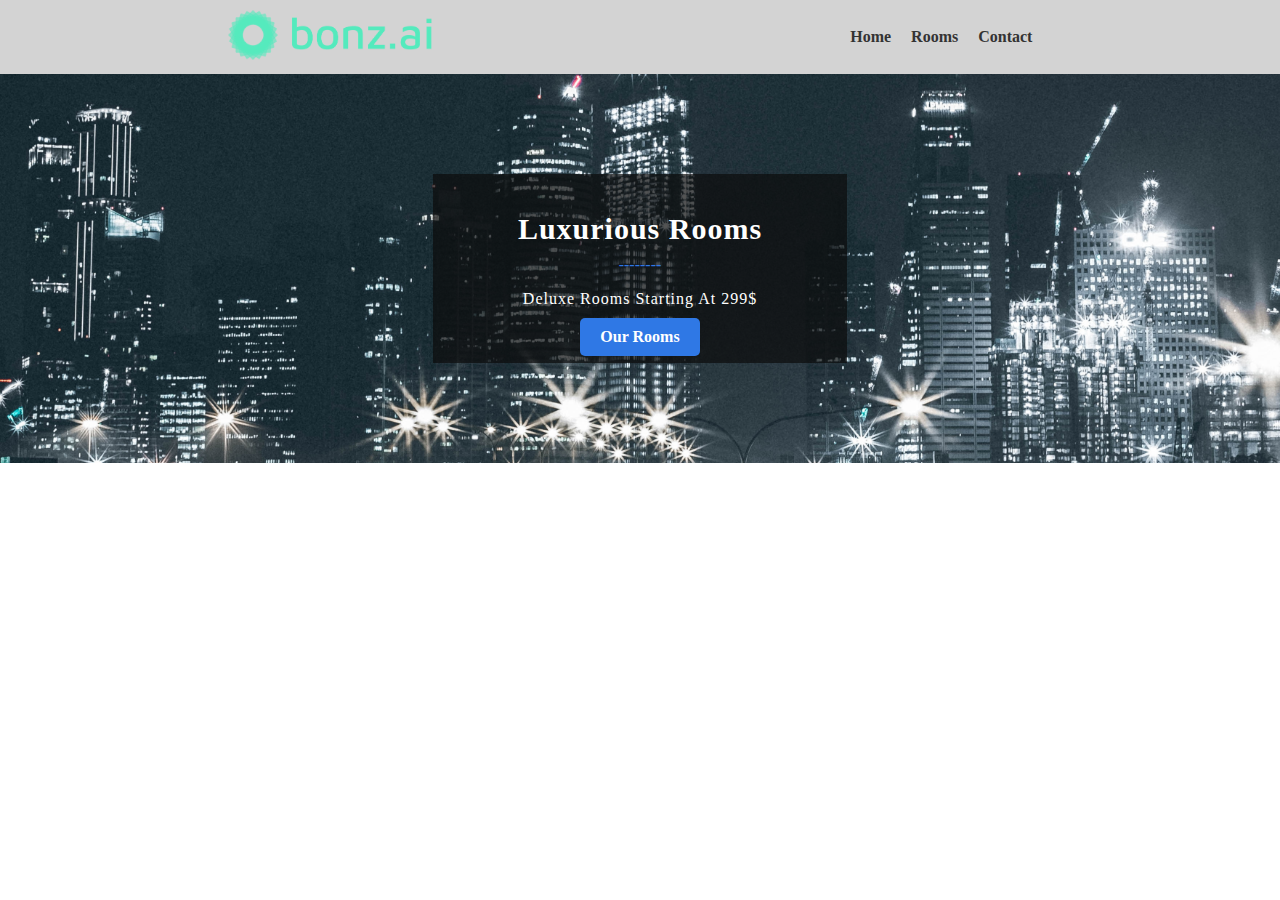
==== index.html @ 43efbf1e "my first cmt" ====
<!DOCTYPE html>
<html lang="en">
  <head>
    <meta charset="UTF-8" />
    <meta http-equiv="X-UA-Compatible" content="IE=edge" />
    <meta name="viewport" content="width=device-width, initial-scale=1.0" />
    <title>Hotel</title>
    <link rel="stylesheet" href="styles.css" />
  </head>
  <body>
    <header>
      <nav class="navbar">
        <div class="logo">
          <img
            src="assets/logo/bonz.ai-logo-color-landscape.png"
            alt="My Logo"
          />
        </div>
        <ul class="menu">
          <li><a href="#">Home</a></li>
          <li><a href="#">Rooms</a></li>
          <li><a href="#">Contact</a></li>
        </ul>
      </nav>
    </header>

    <!-- my first section -->
    <section class="hero">
      <div class="hero-content">
        <h2>Luxurious Rooms</h2>
        <span>--------</span>
        <p>Deluxe Rooms Starting At 299$</p>
        <a href="#" class="btn">Our Rooms</a>
      </div>
    </section>
    <!-- services section -->
  </body>
</html>
---- styles.css ----
body,
ul {
  margin: 0;
  padding: 0;
}

/* navbar & Header */
header {
  background-color: #d3d3d3;
  color: #333;
  padding: 10px 0;
}
.navbar {
  display: flex;
  justify-content: space-around;
  align-items: center;
  padding: 0 20px;
}
/*  logo */
.logo img {
  height: 50px;
}

/* menu */
.menu {
  list-style: none;
  display: flex;
}

.menu li {
  margin-right: 20px;
}

.menu a {
  text-decoration: none;
  color: #333;
  font-weight: bold;
}

/*  menu hover  */
.menu a:hover {
  color: #ffff;
}

/* ------------------------------------------*/
/* first section p1 style  */
.hero {
  background-image: url("assets/photos/nigth-img.jpeg"); /* Replace with your background image path */
  background-size: cover;
  background-position: center;
  color: #ffff;
  text-align: center;
  padding: 100px 0;
}
span {
  color: #2f78e5;
}
/* Style the hero content */
.hero-content {
  max-width: 400px;
  margin: 0 auto;
  padding: 7px;
  background-color: rgba(11, 11, 11, 0.7);
}

/* Style the h2 in the hero section */
.hero h2 {
  font-size: 30px;
  margin-bottom: 5px;
  line-height: 1.5;
  letter-spacing: 1px;
}

/* Style the description in the hero section */
.hero p {
  font-size: 16px;
  margin-bottom: 10px;
  letter-spacing: 1px;
}

/* Style the button in the hero section */
.btn {
  display: inline-block;
  padding: 10px 20px;
  background-color: #2f78e5;
  color: #fff;
  text-decoration: none;
  border-radius: 5px;
  font-weight: bold;
}

/*btn hover */
.btn:hover {
  background-color: #0b028c; /* Change to your desired hover color */
}
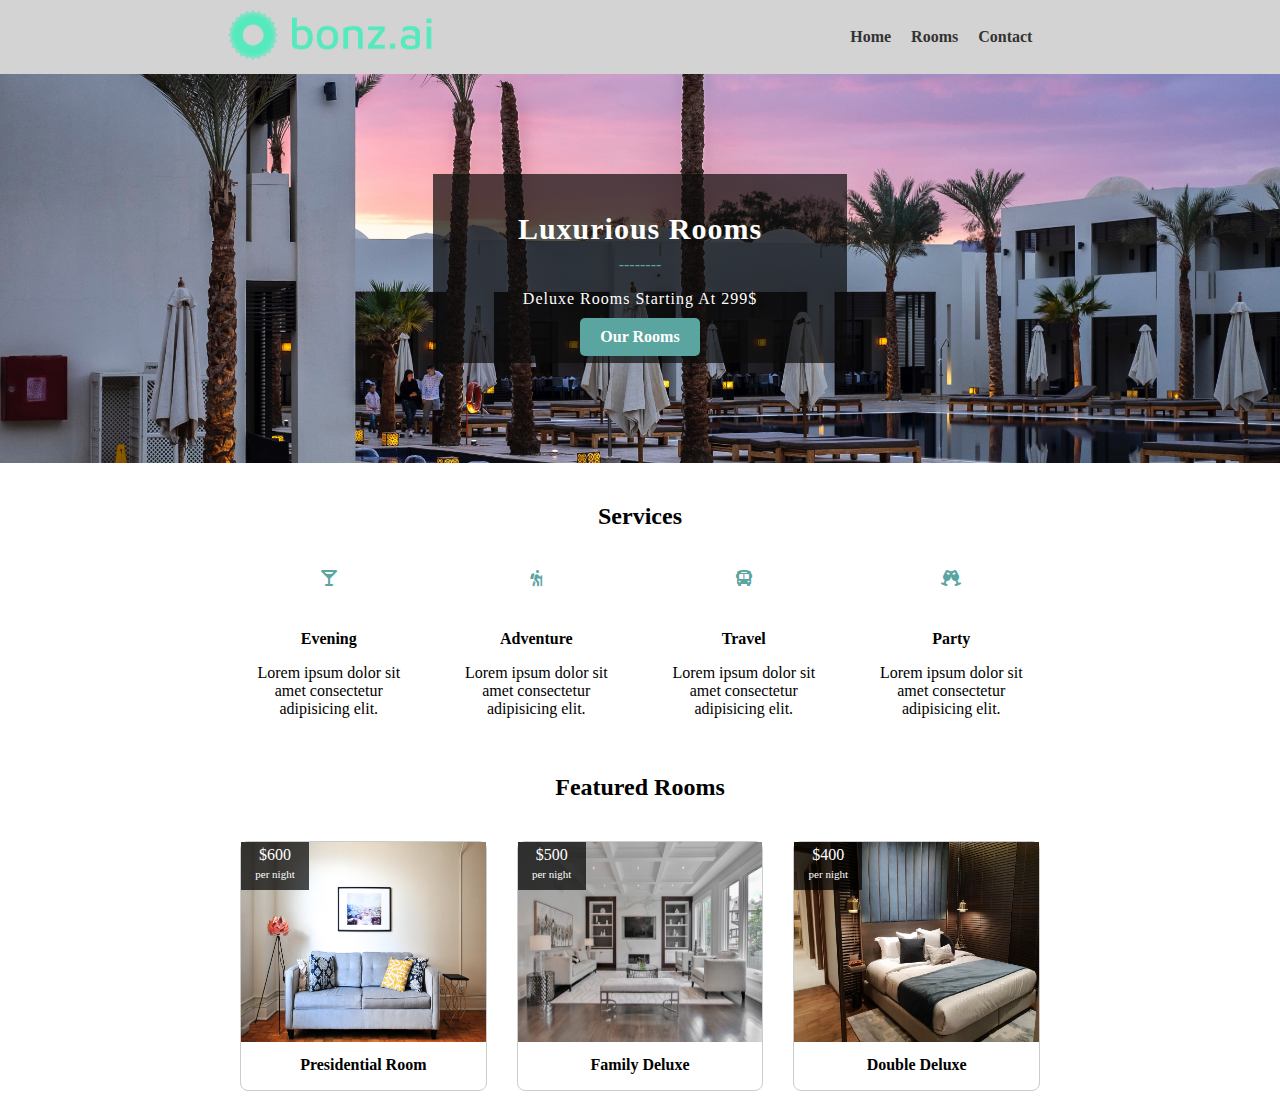
==== commit 2bcbce46: "complete the first page" ====
--- a/index.html
+++ b/index.html
@@ -6,6 +6,11 @@
     <meta name="viewport" content="width=device-width, initial-scale=1.0" />
     <title>Hotel</title>
     <link rel="stylesheet" href="styles.css" />
+    <!-- icons  -->
+    <link
+      rel="stylesheet"
+      href="https://cdnjs.cloudflare.com/ajax/libs/font-awesome/6.2.0/css/all.min.css"
+    />
   </head>
   <body>
     <header>
@@ -34,5 +39,68 @@
       </div>
     </section>
     <!-- services section -->
+
+    <h2 class="section-title">Services</h2>
+    <section class="services">
+      <div class="service">
+        <div class="icon">
+          <i class="fas fa-glass-martini-alt"></i>
+        </div>
+        <h3>Evening</h3>
+        <p>Lorem ipsum dolor sit amet consectetur adipisicing elit.</p>
+      </div>
+      <div class="service">
+        <div class="icon">
+          <i class="fas fa-hiking"></i>
+        </div>
+        <h3>Adventure</h3>
+        <p>Lorem ipsum dolor sit amet consectetur adipisicing elit.</p>
+      </div>
+      <div class="service">
+        <div class="icon">
+          <i class="fas fa-bus"></i>
+        </div>
+        <h3>Travel</h3>
+        <p>Lorem ipsum dolor sit amet consectetur adipisicing elit.</p>
+      </div>
+      <div class="service">
+        <div class="icon">
+          <i class="fas fa-glass-cheers"></i>
+        </div>
+        <h3>Party</h3>
+        <p>Lorem ipsum dolor sit amet consectetur adipisicing elit.</p>
+      </div>
+    </section>
+    <!-- Featured Rooms -->
+
+    <h2 class="section-title">Featured Rooms</h2>
+    <section class="featured-rooms">
+      <div class="card">
+        <div class="price-overly">
+          $600<br />
+          <span>per night</span>
+        </div>
+        <img src="assets/photos/p-room.jpeg" alt="Card Image 1" />
+        <h3>Presidential Room</h3>
+      </div>
+
+      <div class="card">
+        <div class="price-overly">
+          $500<br />
+          <span>per night</span>
+        </div>
+        <img src="assets/photos/family-room.jpeg" alt="Card Image 2" />
+        <h3>Family Deluxe</h3>
+      </div>
+
+      <div class="card">
+        <div class="price-overly">
+          $400<br />
+          <span>per night</span>
+        </div>
+        <img src="assets/photos/double-room.jpeg" alt="Card Image 3" />
+        <h3>Double Deluxe</h3>
+      </div>
+    </section>
   </body>
 </html>
--- a/styles.css
+++ b/styles.css
@@ -45,7 +45,7 @@
 /* ------------------------------------------*/
 /* first section p1 style  */
 .hero {
-  background-image: url("assets/photos/nigth-img.jpeg"); /* Replace with your background image path */
+  background-image: url("assets/photos/1pp.jpeg"); /* Replace with your background image path */
   background-size: cover;
   background-position: center;
   color: #ffff;
@@ -53,9 +53,9 @@
   padding: 100px 0;
 }
 span {
-  color: #2f78e5;
+  color: #5ba5a0;
 }
-/* Style the hero content */
+/*  hero content */
 .hero-content {
   max-width: 400px;
   margin: 0 auto;
@@ -63,7 +63,7 @@
   background-color: rgba(11, 11, 11, 0.7);
 }
 
-/* Style the h2 in the hero section */
+/*  h2 in the hero section */
 .hero h2 {
   font-size: 30px;
   margin-bottom: 5px;
@@ -71,25 +71,91 @@
   letter-spacing: 1px;
 }
 
-/* Style the description in the hero section */
+/* des in the hero section */
 .hero p {
   font-size: 16px;
   margin-bottom: 10px;
   letter-spacing: 1px;
 }
 
-/* Style the button in the hero section */
+/*  btn in the hero section */
 .btn {
   display: inline-block;
   padding: 10px 20px;
-  background-color: #2f78e5;
+  background-color: #5ba5a0;
   color: #fff;
   text-decoration: none;
   border-radius: 5px;
   font-weight: bold;
 }
-
 /*btn hover */
 .btn:hover {
-  background-color: #0b028c; /* Change to your desired hover color */
+  background-color: #315b58;
 }
+
+/* --------------------- services P1------------------------- */
+.section-title {
+  text-align: center;
+  font-size: 24px;
+  font-weight: bold;
+  margin: 40px;
+}
+.services {
+  display: grid;
+  grid-template-columns: repeat(4, 1fr);
+  gap: 30px;
+  max-width: 800px;
+  margin: 20px auto;
+}
+
+.service {
+  text-align: center;
+}
+
+.icon i {
+  width: 50px;
+  height: 50px;
+  color: #5ba5a0;
+}
+
+h3 {
+  margin-top: 10px;
+  font-size: 16px;
+  text-align: center;
+}
+
+/* -------------------------Featured rooms----------------------------------------- */
+
+.featured-rooms {
+  display: grid;
+  grid-template-columns: repeat(3, 1fr);
+  gap: 30px;
+  max-width: 800px;
+  margin: 10px auto;
+}
+
+.card {
+  position: relative;
+  text-align: center;
+  border: 1px solid #ccc;
+  border-radius: 8px;
+}
+
+.card img {
+  width: 100%;
+  height: 200px;
+}
+.price-overly {
+  width: 60px;
+  height: 40px;
+  position: absolute;
+  top: 0;
+  left: 0;
+  background: rgba(0, 0, 0, 0.7);
+  color: white;
+  padding: 4px;
+}
+.price-overly span {
+  font-size: 11px;
+  color: #fff;
+}
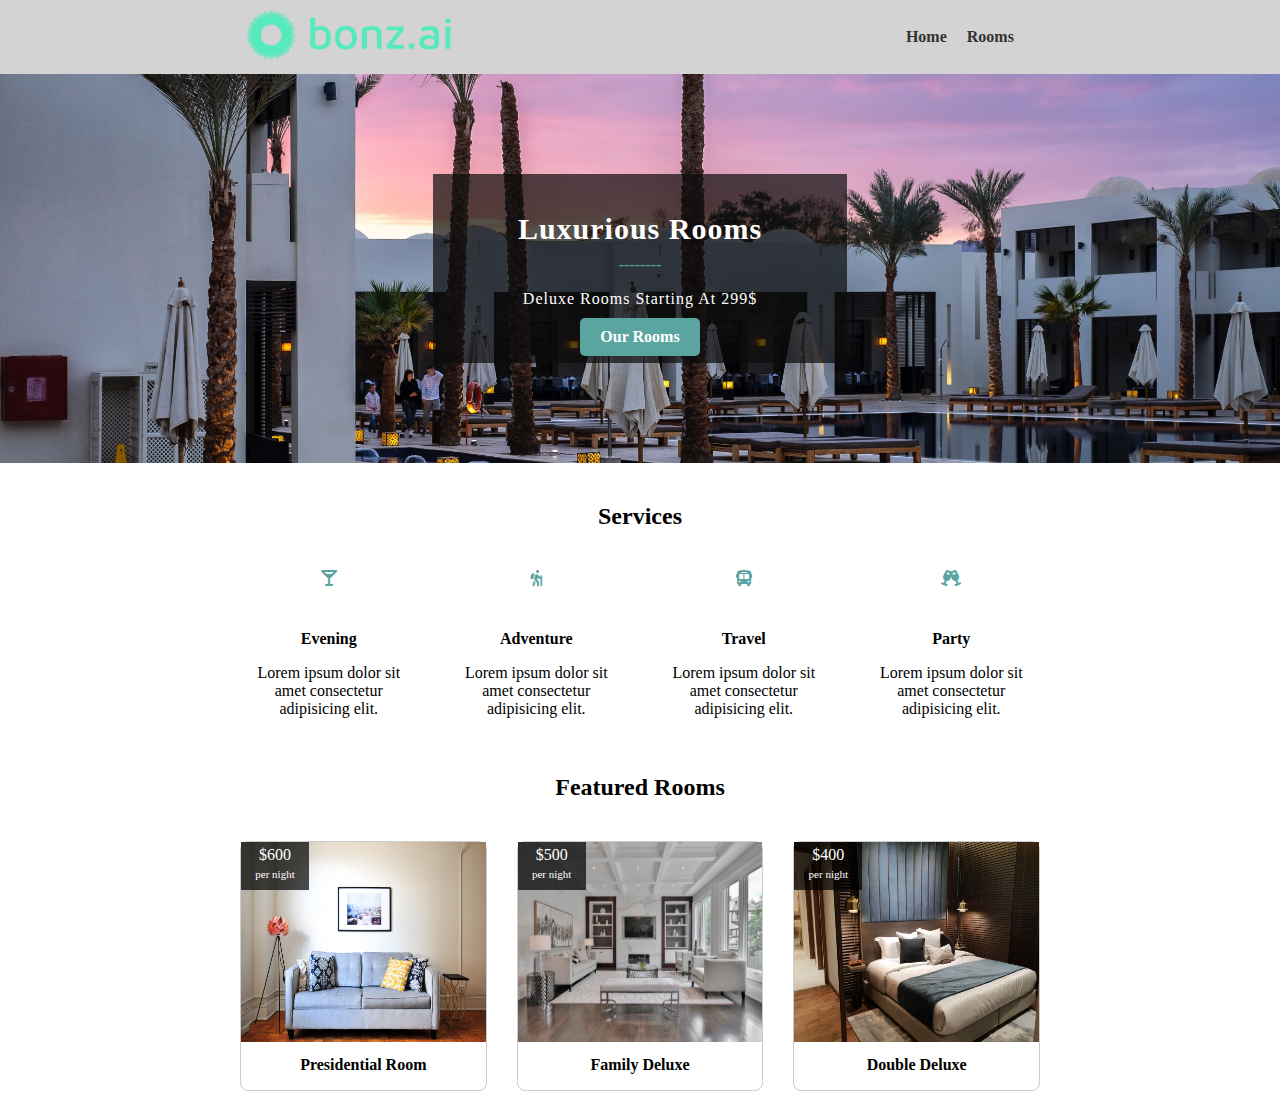
==== commit 174b5727: "edit some issues" ====
--- a/index.html
+++ b/index.html
@@ -22,10 +22,12 @@
           />
         </div>
         <ul class="menu">
-          <li><a href="#">Home</a></li>
-          <li><a href="#">Rooms</a></li>
-          <li><a href="#">Contact</a></li>
+          <li><a href="index.html">Home</a></li>
+          <li><a href="rooms.html">Rooms</a></li>
         </ul>
+        <div class="menu-bar">
+          <i class="fas fa-bars"></i>
+        </div>
       </nav>
     </header>
 
@@ -35,7 +37,7 @@
         <h2>Luxurious Rooms</h2>
         <span>--------</span>
         <p>Deluxe Rooms Starting At 299$</p>
-        <a href="#" class="btn">Our Rooms</a>
+        <a href="rooms.html" class="btn">Our Rooms</a>
       </div>
     </section>
     <!-- services section -->
--- a/styles.css
+++ b/styles.css
@@ -42,10 +42,13 @@
   color: #ffff;
 }
 
-/* ------------------------------------------*/
+.menu-bar {
+  display: none;
+}
+
 /* first section p1 style  */
 .hero {
-  background-image: url("assets/photos/1pp.jpeg"); /* Replace with your background image path */
+  background-image: url("assets/photos/1pp.jpeg");
   background-size: cover;
   background-position: center;
   color: #ffff;
@@ -159,3 +162,210 @@
   font-size: 11px;
   color: #fff;
 }
+
+/* ------------search rooms  P2 ------------------ */
+
+.search-rooms-container {
+  display: flex;
+  flex-wrap: wrap;
+  justify-content: space-between;
+  gap: 20px;
+  max-width: 800px;
+  margin: 10px auto 70px;
+}
+
+select {
+  width: 100px;
+}
+input {
+  width: 50px;
+}
+
+.room-type,
+.guests,
+.price-range-slider {
+  display: flex;
+  flex-direction: column;
+  align-items: center;
+}
+
+.room-size {
+  display: flex;
+  flex-direction: column;
+  align-items: center;
+}
+
+.size-fields {
+  display: flex;
+  justify-content: space-between;
+  align-items: center;
+}
+.size-fields input {
+  margin-right: 5px;
+}
+
+.price-range-slider label {
+  text-align: center;
+}
+
+/* -----------rooms P2 --------------------- */
+
+.rooms {
+  display: grid;
+  grid-template-columns: repeat(3, 1fr);
+  gap: 30px;
+  max-width: 800px;
+  margin: 10px auto;
+}
+
+/* ---------------room P3 ---------------------------------------- */
+
+.hero-room {
+  background-image: url("assets/photos/family-room.jpeg"); /* Replace with your background image path */
+  background-size: cover;
+  background-position: center;
+  color: #ffff;
+  text-align: center;
+  padding: 100px 0;
+}
+
+.room-imgs {
+  display: grid;
+  grid-template-columns: repeat(3, 1fr);
+  gap: 30px;
+  max-width: 800px;
+  margin: 150px auto;
+}
+
+/* ------------room details p3--------------- */
+.details-container {
+  display: grid;
+  grid-template-columns: 1fr 1fr;
+  gap: 30px;
+  max-width: 800px;
+  margin: 10px auto;
+}
+
+.extras-container {
+  gap: 30px;
+  max-width: 800px;
+  margin: 10px auto;
+}
+
+.extras {
+  display: grid;
+  grid-template-columns: 1fr 1fr 1fr;
+  gap: 30px;
+  max-width: 800px;
+  margin: 10px auto;
+}
+
+/* ////////Mobile style ////// */
+
+@media screen and (max-width: 768px) {
+  h1,
+  h2,
+  h3,
+  h4 {
+    font-size: 18px;
+  }
+  p {
+    font-size: 16px;
+  }
+
+  /* ----p1----- */
+  .menu {
+    display: none; /* Hide the menu on small screens */
+  }
+  .menu-bar {
+    display: flex;
+  }
+  /* Show a simple menu button */
+  .menu-button {
+    display: block;
+    background: none;
+    border: none;
+    font-size: 24px; /* Adjust the font size as needed */
+    cursor: pointer;
+  }
+
+  .menu-button:focus {
+    outline: none;
+  }
+
+  .services {
+    display: grid;
+    grid-template-columns: repeat(1, 1fr);
+    gap: 30px;
+    max-width: 800px;
+    margin: 20px auto;
+  }
+
+  .featured-rooms {
+    display: grid;
+    grid-template-columns: repeat(1, 1fr);
+    gap: 30px;
+    max-width: 400px;
+    margin: 10px auto;
+  }
+
+  .card img {
+    width: 70%;
+    height: 200px;
+  }
+
+  /* ------p2------ */
+
+  .search-rooms-container {
+    display: block;
+    justify-content: center;
+    text-align: center;
+    max-width: 500px;
+    margin: 10px auto 70px;
+  }
+  .rooms {
+    display: grid;
+    grid-template-columns: repeat(1, 1fr);
+    gap: 30px;
+    max-width: 500px;
+    margin: 10px auto;
+  }
+
+  .room-type,
+  .guests,
+  .price-range-slider {
+    flex-direction: column;
+    text-align: center;
+    margin: 10px 0;
+  }
+
+  /* -------p3-------- */
+  .room-imgs {
+    display: grid;
+    grid-template-columns: repeat(1, 1fr);
+    gap: 30px;
+    max-width: 400px;
+    margin: 150px auto;
+  }
+  .details-container {
+    display: grid;
+    grid-template-columns: repeat(1, 1fr);
+    gap: 30px;
+    max-width: 400px;
+    margin: 10px auto;
+  }
+
+  .extras-container {
+    gap: 30px;
+    max-width: 400px;
+    margin: 10px auto;
+  }
+
+  .extras {
+    display: grid;
+    grid-template-columns: repeat(1, 1fr);
+    gap: 30px;
+    max-width: 400px;
+    margin: 10px auto;
+  }
+}
